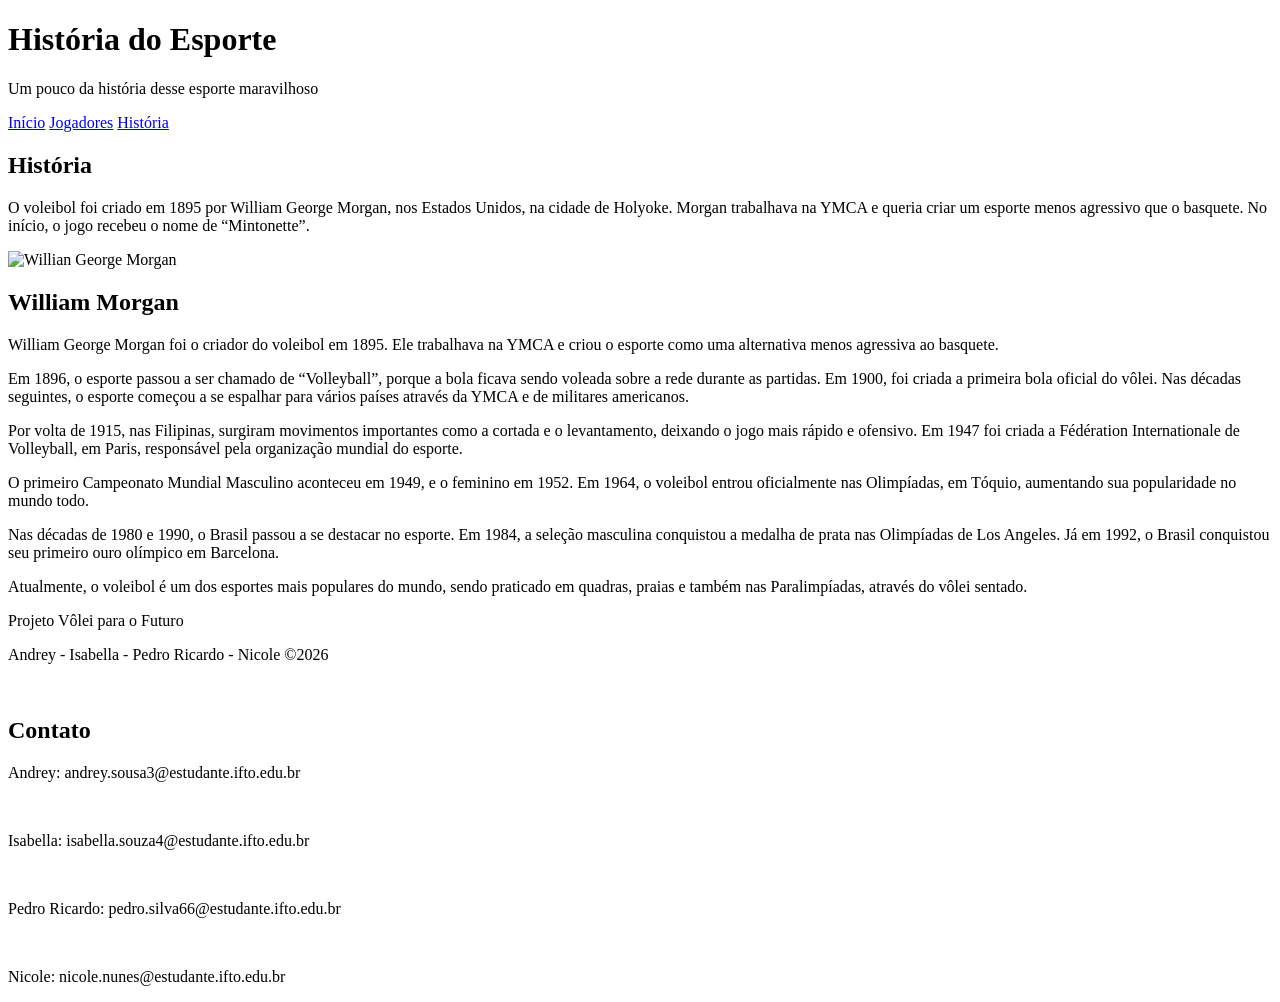
==== historia.html @ 4babd923 "Add historia.html with volleyball history content" ====
<!DOCTYPE html>
<html lang="pt-br">
  <meta charset="UTF-8" />
  <head>
    <title>Vôlei</title>

    <link rel="stylesheet" href="style.css" />
  </head>

  <body>
    <header>
      <h1>História do Esporte</h1>
      <p>Um pouco da história desse esporte maravilhoso</p>
    </header>

    <nav>
      <a href="index.html">Início</a>
      <a href="jogadores.html">Jogadores</a>
      <a href="historia.html">História</a>
    </nav>

    <div class="centralizador">
      <main>
        <div class="conteudo-centralizado">
          <section>
            <h2>História</h2>
            <p>
              O voleibol foi criado em 1895 por William George Morgan, nos
              Estados Unidos, na cidade de Holyoke. Morgan trabalhava na YMCA e
              queria criar um esporte menos agressivo que o basquete. No início,
              o jogo recebeu o nome de “Mintonette”.
            </p>
          </section>
          <section>
            <div class="bloco">
              <img
                src="https://examtimeassets.s3.amazonaws.com/uploads/media/image/12524468/desktop_fbbccca3-785d-49d3-8aee-6b8356a00ffa.jpg"
                alt="Willian George Morgan"
                class="foto"
              />
              <div class="texto">
                <h2>William Morgan</h2>

                <p>
                  William George Morgan foi o criador do voleibol em 1895. Ele
                  trabalhava na YMCA e criou o esporte como uma alternativa
                  menos agressiva ao basquete.
                </p>
              </div>
            </div>
          </section>
          <section>
            <article>
              <p>
                Em 1896, o esporte passou a ser chamado de “Volleyball”, porque
                a bola ficava sendo voleada sobre a rede durante as partidas. Em
                1900, foi criada a primeira bola oficial do vôlei. Nas décadas
                seguintes, o esporte começou a se espalhar para vários países
                através da YMCA e de militares americanos.
              </p>
            </article>
          </section>
          <section>
            <article>
              <p>
                Por volta de 1915, nas Filipinas, surgiram movimentos
                importantes como a cortada e o levantamento, deixando o jogo
                mais rápido e ofensivo. Em 1947 foi criada a Fédération
                Internationale de Volleyball, em Paris, responsável pela
                organização mundial do esporte.
              </p>
            </article>
          </section>
          <section>
            <article>
              <p>
                O primeiro Campeonato Mundial Masculino aconteceu em 1949, e o
                feminino em 1952. Em 1964, o voleibol entrou oficialmente nas
                Olimpíadas, em Tóquio, aumentando sua popularidade no mundo
                todo.
              </p>
            </article>
          </section>
          <section>
            <article>
              <p>
                Nas décadas de 1980 e 1990, o Brasil passou a se destacar no
                esporte. Em 1984, a seleção masculina conquistou a medalha de
                prata nas Olimpíadas de Los Angeles. Já em 1992, o Brasil
                conquistou seu primeiro ouro olímpico em Barcelona.
              </p>
            </article>
          </section>
          <section>
            <article>
              <p>
                Atualmente, o voleibol é um dos esportes mais populares do
                mundo, sendo praticado em quadras, praias e também nas
                Paralimpíadas, através do vôlei sentado.
              </p>
            </article>
          </section>
        </div>
      </main>
    </div>
    <footer>
      <p>Projeto Vôlei para o Futuro</p>
      <p>Andrey - Isabella - Pedro Ricardo - Nicole ©2026</p>
      <br />
      <h2>Contato</h2>
      <p>Andrey: andrey.sousa3@estudante.ifto.edu.br</p>
      <br />
      <p>Isabella: isabella.souza4@estudante.ifto.edu.br</p>
      <br />
      <p>Pedro Ricardo: pedro.silva66@estudante.ifto.edu.br</p>
      <br />
      <p>Nicole: nicole.nunes@estudante.ifto.edu.br</p>
    </footer>
  </body>
</html>
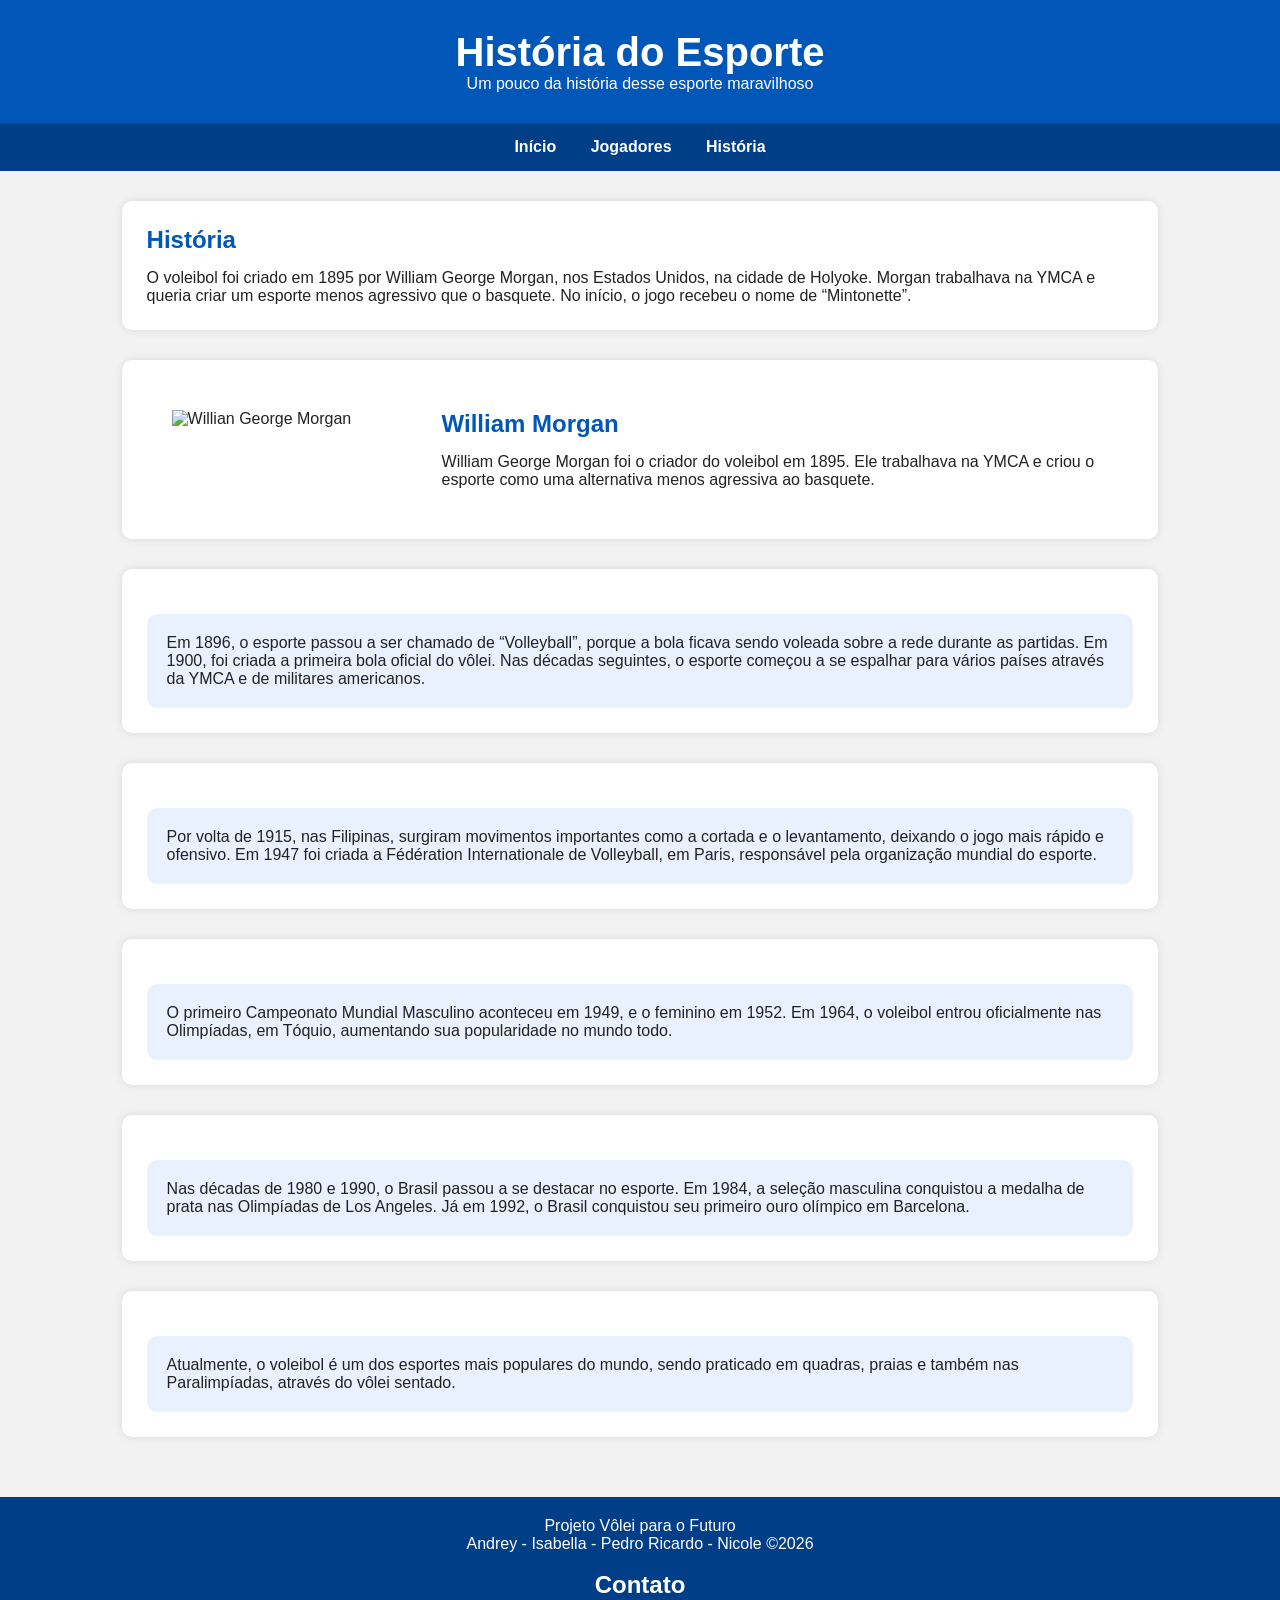
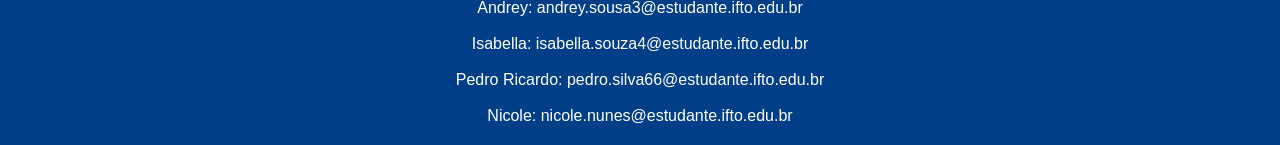
==== commit a8d0177f: "Update title to 'História do Vôlei'" ====
--- a/historia.html
+++ b/historia.html
@@ -2,7 +2,7 @@
 <html lang="pt-br">
   <meta charset="UTF-8" />
   <head>
-    <title>Vôlei</title>
+    <title>História do Vôlei</title>
 
     <link rel="stylesheet" href="style.css" />
   </head>
--- a/style.css
+++ b/style.css
@@ -0,0 +1,157 @@
+* {
+  margin: 0;
+  padding: 0;
+  box-sizing: border-box;
+}
+
+body {
+  font-family: Arial, sans-serif;
+  background: #f2f2f2;
+  color: #222;
+}
+
+header {
+  background: #0057b8;
+  color: white;
+  text-align: center;
+  padding: 30px;
+}
+
+header h1 {
+  font-size: 40px;
+}
+
+nav {
+  background: #003f87;
+  padding: 15px;
+  text-align: center;
+}
+
+nav a {
+  color: white;
+  text-decoration: none;
+  margin: 0 15px;
+  font-weight: bold;
+}
+
+nav a:hover {
+  color: yellow;
+}
+
+main {
+  width: 90%;
+  max-width: 1200px;
+
+  margin: 0 auto;
+  padding: 30px 0;
+
+  display: flex;
+  gap: 20px;
+}
+
+.conteudo {
+  width: 75%;
+}
+
+.conteudo-centralizado {
+  width: 100%;
+}
+
+aside {
+  width: 25%;
+
+  background: #dfefff;
+  padding: 20px;
+  border-left: 6px solid #0057b8;
+  border-radius: 10px;
+
+  height: fit-content;
+}
+
+aside h2 {
+  color: #0057b8;
+  margin-bottom: 10px;
+}
+
+section {
+  background: white;
+  margin-bottom: 30px;
+  padding: 25px;
+  border-radius: 10px;
+  box-shadow: 0 0 10px rgba(0, 0, 0, 0.1);
+}
+
+section h2 {
+  margin-bottom: 15px;
+  color: #0057b8;
+}
+
+article {
+  background: #e9f1ff;
+  padding: 20px;
+  margin-top: 20px;
+  border-radius: 10px;
+}
+
+article img {
+  width: 180px;
+  border-radius: 10px;
+  margin-top: 10px;
+}
+
+ul {
+  margin-left: 20px;
+  margin-top: 10px;
+}
+
+footer {
+  background: #003f87;
+  color: white;
+  text-align: center;
+  padding: 20px;
+}
+
+.foto {
+  width: 250px;
+  max-width: 100%;
+  height: auto;
+}
+
+.bloco {
+  display: flex;
+  flex-wrap: wrap;
+  gap: 20px;
+
+  background: white;
+  padding: 25px;
+  border-radius: 15px;
+}
+
+.texto {
+  flex: 1;
+  min-width: 250px;
+}
+
+.centralizador {
+  width: 90%;
+  max-width: 1200px;
+
+  margin: auto;
+
+  display: flex;
+  flex-direction: column;
+}
+
+@media (max-width: 768px) {
+  main {
+    flex-direction: column;
+  }
+
+  .conteudo {
+    width: 100%;
+  }
+
+  aside {
+    width: 100%;
+  }
+}
